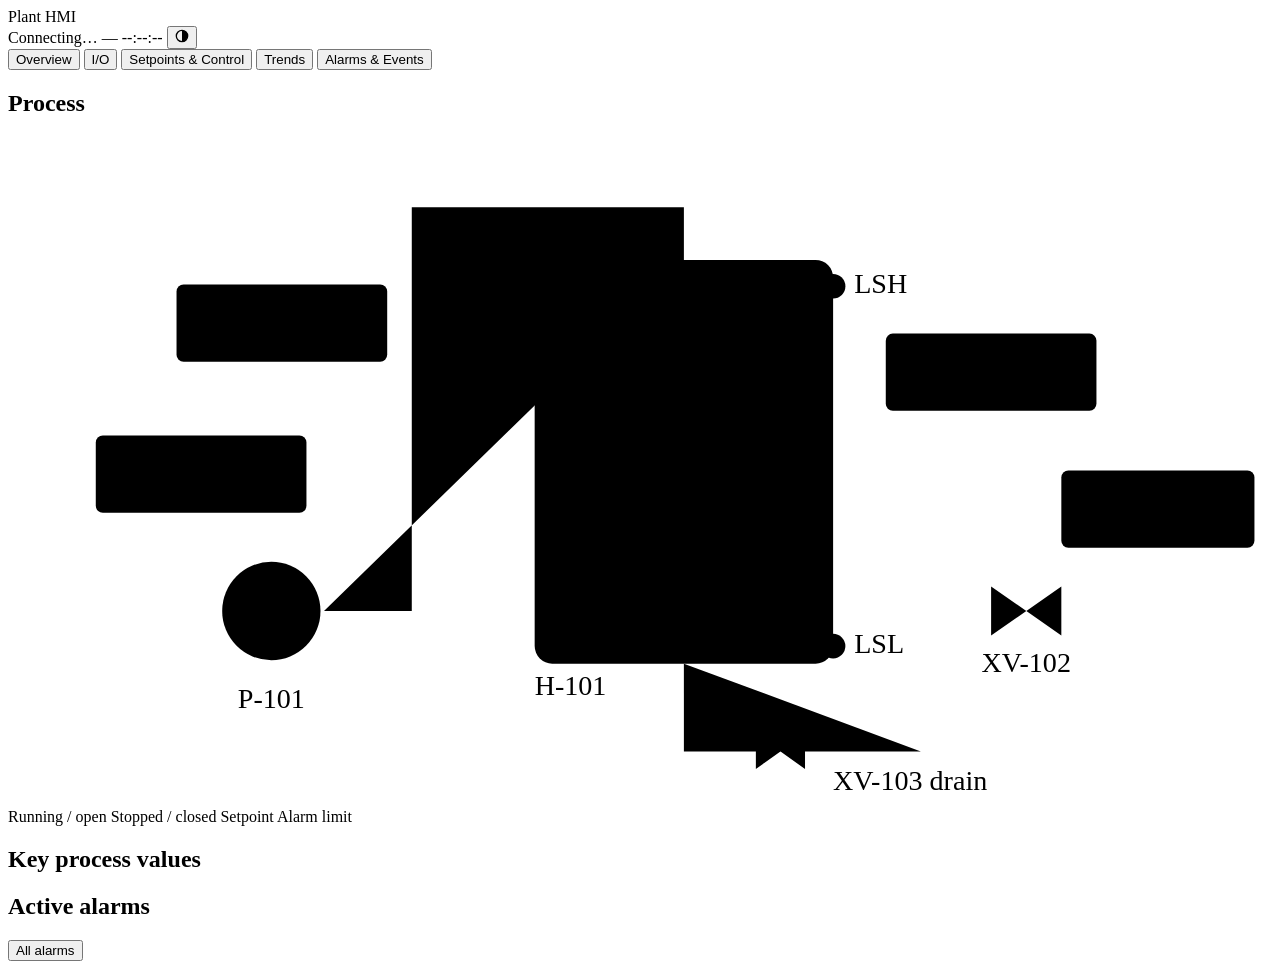
==== src/hmi/static/index.html @ 0cba067e "Add browser-based PLC HMI for monitoring I/O, setpoints and process values FastAPI backend with a pl" ====
<!doctype html>
<html lang="en">
<head>
  <meta charset="utf-8">
  <meta name="viewport" content="width=device-width, initial-scale=1">
  <title>Plant HMI</title>
  <link rel="stylesheet" href="/static/style.css">
  <link rel="icon" href="data:image/svg+xml,%3Csvg xmlns='http://www.w3.org/2000/svg' viewBox='0 0 16 16'%3E%3Crect width='16' height='16' rx='3' fill='%23394150'/%3E%3Cpath d='M3 11h2V7h2v4h2V4h2v7h2' stroke='%2378c4b4' stroke-width='1.5' fill='none'/%3E%3C/svg%3E">
</head>
<body>
  <header class="topbar">
    <div class="brand">
      <span class="brand-mark" aria-hidden="true"></span>
      <div>
        <div class="brand-name" id="plant-name">Plant HMI</div>
        <div class="brand-sub" id="plant-desc"></div>
      </div>
    </div>
    <div class="status-strip">
      <span class="chip" id="conn-chip"><span class="dot"></span><span id="conn-text">Connecting…</span></span>
      <span class="chip" id="mode-chip">—</span>
      <span class="chip mono" id="clock">--:--:--</span>
      <button class="icon-btn" id="theme-btn" title="Toggle light/dark theme" aria-label="Toggle theme"><svg viewBox="0 0 16 16" width="14" height="14" aria-hidden="true"><circle cx="8" cy="8" r="6.5" fill="none" stroke="currentColor" stroke-width="1.5"/><path d="M8 1.5a6.5 6.5 0 0 1 0 13z" fill="currentColor"/></svg></button>
    </div>
  </header>

  <button class="alarm-banner" id="alarm-banner" hidden>
    <span class="alarm-banner-count" id="alarm-banner-count">0</span>
    <span id="alarm-banner-text"></span>
    <span class="alarm-banner-hint">View alarms →</span>
  </button>

  <nav class="tabs" role="tablist">
    <button role="tab" data-tab="overview" aria-selected="true">Overview</button>
    <button role="tab" data-tab="io">I/O</button>
    <button role="tab" data-tab="setpoints">Setpoints &amp; Control</button>
    <button role="tab" data-tab="trends">Trends</button>
    <button role="tab" data-tab="alarms">Alarms &amp; Events <span class="badge" id="alarm-tab-badge" hidden>0</span></button>
  </nav>

  <main>
    <!-- OVERVIEW -->
    <section class="view" id="view-overview">
      <div class="overview-grid">
        <div class="panel mimic-panel">
          <div class="panel-head"><h2>Process</h2><span class="muted" id="mimic-mode"></span></div>
          <svg id="mimic" viewBox="0 0 720 380" role="img" aria-label="Process mimic diagram">
            <defs>
              <clipPath id="tank-clip"><rect x="300" y="70" width="170" height="230" rx="10"/></clipPath>
            </defs>
            <!-- inlet pipe -->
            <path class="pipe" id="pipe-in" d="M20 270 H120 M180 270 H230 V40 H385 V70"/>
            <!-- pump -->
            <g id="pump" class="equip" transform="translate(150 270)">
              <circle r="28" class="equip-body"/>
              <path d="M-12 -18 L22 0 L-12 18 Z" class="equip-glyph"/>
            </g>
            <text x="150" y="325" class="mimic-label" text-anchor="middle">P-101</text>
            <text x="150" y="342" class="mimic-value" text-anchor="middle" data-value="AO_PumpSpeed"></text>
            <!-- flow + pressure readouts -->
            <g class="readout" transform="translate(96 84)">
              <rect width="120" height="44" rx="4"/>
              <text x="8" y="17" class="mimic-label">FT-101</text>
              <text x="8" y="36" class="mimic-value" data-value="AI_InletFlow"></text>
            </g>
            <g class="readout" transform="translate(50 170)">
              <rect width="120" height="44" rx="4"/>
              <text x="8" y="17" class="mimic-label">PT-101</text>
              <text x="8" y="36" class="mimic-value" data-value="AI_PumpPressure"></text>
            </g>
            <!-- tank -->
            <rect x="300" y="70" width="170" height="230" rx="10" class="tank-shell"/>
            <rect id="tank-fill" x="300" y="300" width="170" height="0" clip-path="url(#tank-clip)" class="tank-fill"/>
            <line id="tank-sp" x1="292" x2="478" y1="0" y2="0" class="sp-line"/>
            <line id="tank-hi" x1="292" x2="478" y1="0" y2="0" class="limit-line"/>
            <text x="385" y="175" class="tank-level" text-anchor="middle" data-value="AI_TankLevel"></text>
            <text x="385" y="200" class="mimic-label" text-anchor="middle">LT-101</text>
            <!-- heater -->
            <path id="heater" class="heater" d="M325 285 q10 -14 20 0 t20 0 t20 0 t20 0 t20 0 t20 0"/>
            <text x="300" y="318" class="mimic-label">H-101</text>
            <g class="readout" transform="translate(500 112)">
              <rect width="120" height="44" rx="4"/>
              <text x="8" y="17" class="mimic-label">TT-101</text>
              <text x="8" y="36" class="mimic-value" data-value="AI_TankTemp"></text>
            </g>
            <!-- level switches -->
            <g id="lsh" class="switch"><circle cx="470" cy="85" r="7"/></g>
            <text x="482" y="89" class="mimic-label tiny">LSH</text>
            <g id="lsl" class="switch"><circle cx="470" cy="290" r="7"/></g>
            <text x="482" y="294" class="mimic-label tiny">LSL</text>
            <!-- outlet -->
            <path class="pipe" id="pipe-out" d="M470 270 H560 M600 270 H700"/>
            <g id="valve" class="equip" transform="translate(580 270)">
              <path d="M-20 -14 L20 14 L20 -14 L-20 14 Z" class="equip-body"/>
            </g>
            <text x="580" y="305" class="mimic-label" text-anchor="middle">XV-102</text>
            <text x="580" y="322" class="mimic-value" text-anchor="middle" data-value="AO_OutletValve"></text>
            <g class="readout" transform="translate(600 190)">
              <rect width="110" height="44" rx="4"/>
              <text x="8" y="17" class="mimic-label">FT-102</text>
              <text x="8" y="36" class="mimic-value" data-value="AI_OutletFlow"></text>
            </g>
            <!-- drain -->
            <path class="pipe" id="pipe-drain" d="M385 300 V350 H520"/>
            <g id="drain" class="equip" transform="translate(440 350)">
              <path d="M-14 -10 L14 10 L14 -10 L-14 10 Z" class="equip-body"/>
            </g>
            <text x="470" y="372" class="mimic-label">XV-103 drain</text>
          </svg>
          <div class="legend">
            <span><i class="lg lg-run"></i>Running / open</span>
            <span><i class="lg lg-stop"></i>Stopped / closed</span>
            <span><i class="lg lg-sp"></i>Setpoint</span>
            <span><i class="lg lg-lim"></i>Alarm limit</span>
          </div>
        </div>

        <div class="side-col">
          <div class="panel">
            <div class="panel-head"><h2>Key process values</h2></div>
            <div class="kpis" id="kpis"></div>
          </div>
          <div class="panel">
            <div class="panel-head"><h2>Active alarms</h2><button class="btn small" data-goto="alarms">All alarms</button></div>
            <ul class="mini-alarms" id="mini-alarms"></ul>
          </div>
        </div>
      </div>
    </section>

    <!-- I/O -->
    <section class="view" id="view-io" hidden>
      <div class="io-grid">
        <div class="panel"><div class="panel-head"><h2>Digital inputs</h2><span class="muted" id="sim-note"></span></div><table class="io-table" id="tbl-DI"></table></div>
        <div class="panel"><div class="panel-head"><h2>Digital outputs</h2></div><table class="io-table" id="tbl-DO"></table></div>
        <div class="panel"><div class="panel-head"><h2>Analog inputs</h2></div><table class="io-table" id="tbl-AI"></table></div>
        <div class="panel"><div class="panel-head"><h2>Analog outputs</h2></div><table class="io-table" id="tbl-AO"></table></div>
      </div>
    </section>

    <!-- SETPOINTS -->
    <section class="view" id="view-setpoints" hidden>
      <div class="panel mode-panel">
        <div>
          <h2>Control mode</h2>
          <p class="muted">In <b>Automatic</b> the PLC drives the pump to the level target and cycles the heater to the temperature target. Switch to <b>Manual</b> to operate outputs directly.</p>
        </div>
        <div class="segmented" id="mode-switch" role="radiogroup" aria-label="Control mode">
          <button data-mode="true" role="radio">Automatic</button>
          <button data-mode="false" role="radio">Manual</button>
        </div>
      </div>
      <h3 class="section-title">Setpoints &amp; targets</h3>
      <div class="sp-grid" id="sp-grid"></div>
      <h3 class="section-title">Manual control <span class="muted" id="manual-note"></span></h3>
      <div class="sp-grid" id="manual-grid"></div>
    </section>

    <!-- TRENDS -->
    <section class="view" id="view-trends" hidden>
      <div class="panel">
        <div class="panel-head trend-head">
          <h2>Trend</h2>
          <div class="segmented small" id="trend-window">
            <button data-window="60">1 min</button>
            <button data-window="300" aria-pressed="true">5 min</button>
            <button data-window="900">15 min</button>
          </div>
        </div>
        <div class="trend-picker" id="trend-picker"></div>
        <div class="trend-wrap">
          <canvas id="trend" height="380"></canvas>
          <div class="trend-tip" id="trend-tip" hidden></div>
        </div>
        <p class="muted small-print">Each pen is scaled to its own engineering range (0–100 % of span); hover for values.</p>
      </div>
    </section>

    <!-- ALARMS -->
    <section class="view" id="view-alarms" hidden>
      <div class="panel">
        <div class="panel-head"><h2>Alarm summary</h2><button class="btn" id="ack-all">Acknowledge all</button></div>
        <table class="data-table" id="alarm-table">
          <thead><tr><th>Priority</th><th>Raised</th><th>Alarm</th><th>Value</th><th>Limit</th><th>State</th><th></th></tr></thead>
          <tbody></tbody>
        </table>
        <p class="empty" id="alarm-empty">No active or unacknowledged alarms.</p>
      </div>
      <div class="panel">
        <div class="panel-head">
          <h2>Event journal</h2>
          <div class="segmented small" id="event-filter">
            <button data-filter="" aria-pressed="true">All</button>
            <button data-filter="alarm">Alarms</button>
            <button data-filter="write">Operator</button>
            <button data-filter="system">System</button>
          </div>
        </div>
        <div class="journal-wrap">
          <table class="data-table" id="event-table">
            <thead><tr><th>Time</th><th>Type</th><th>Message</th><th>By</th></tr></thead>
            <tbody></tbody>
          </table>
        </div>
      </div>
    </section>
  </main>

  <dialog id="confirm">
    <form method="dialog">
      <h3 id="confirm-title">Confirm change</h3>
      <p id="confirm-body"></p>
      <div class="dialog-actions">
        <button value="cancel" class="btn">Cancel</button>
        <button value="ok" class="btn primary" id="confirm-ok">Apply</button>
      </div>
    </form>
  </dialog>
  <div class="toasts" id="toasts" aria-live="polite"></div>

  <script src="/static/app.js"></script>
</body>
</html>
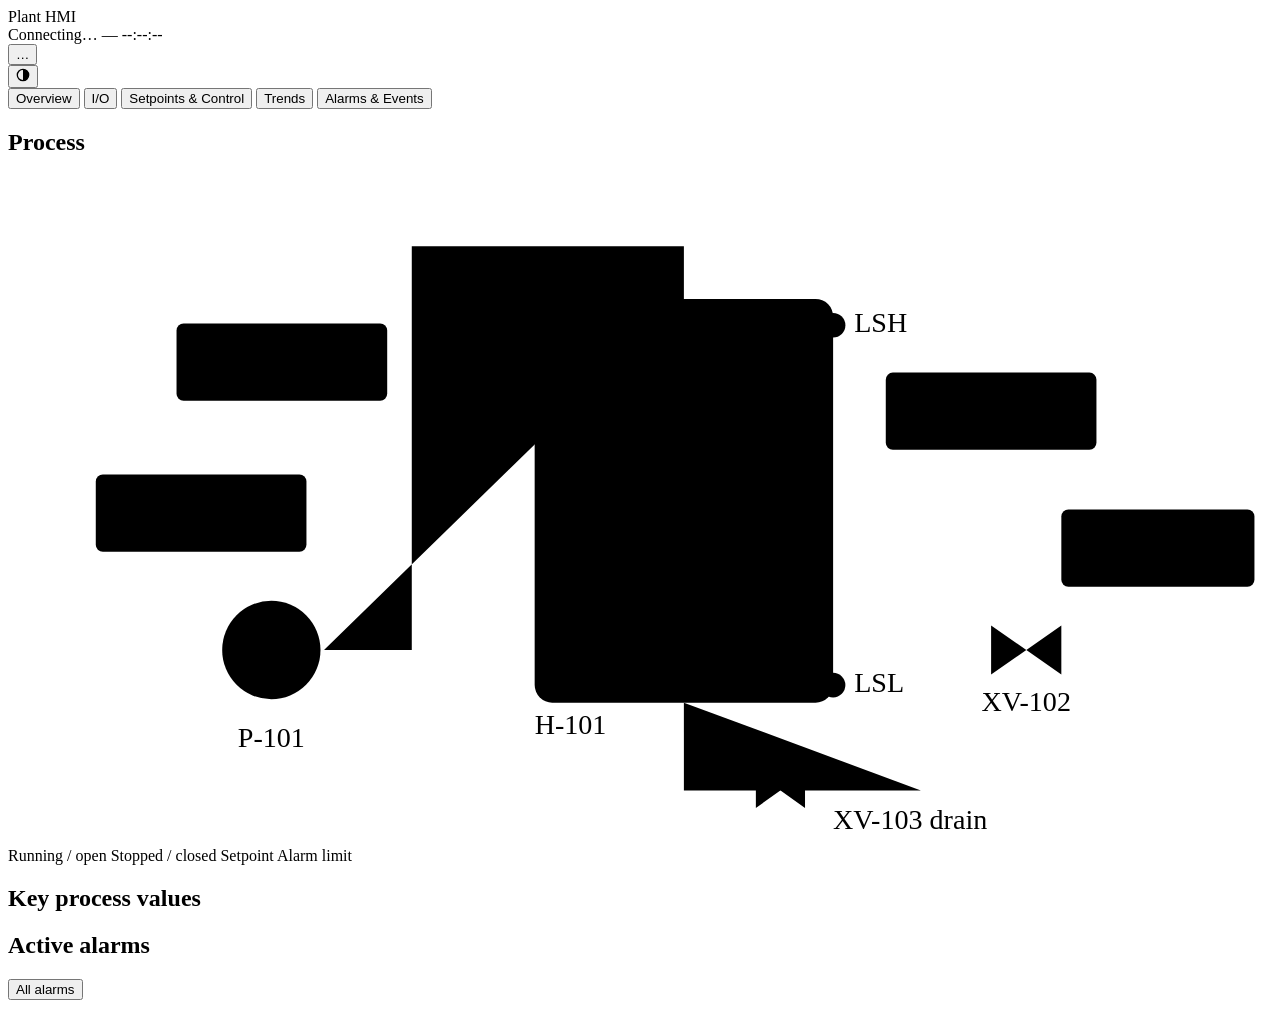
==== commit cd96f3a6: "Add sign-in, user roles and account management to the HMI Every page, API call and the live WebSocke" ====
--- a/src/hmi/static/index.html
+++ b/src/hmi/static/index.html
@@ -20,6 +20,18 @@
       <span class="chip" id="conn-chip"><span class="dot"></span><span id="conn-text">Connecting…</span></span>
       <span class="chip" id="mode-chip">—</span>
       <span class="chip mono" id="clock">--:--:--</span>
+      <div class="user-menu">
+        <button class="chip user-chip" id="user-btn" aria-haspopup="menu" aria-expanded="false">
+          <span class="avatar" id="user-avatar" aria-hidden="true"></span>
+          <span id="user-name">…</span>
+          <span class="role-tag" id="user-role"></span>
+        </button>
+        <div class="menu" id="user-menu" role="menu" hidden>
+          <div class="menu-head" id="menu-head"></div>
+          <button role="menuitem" id="menu-password">Change password</button>
+          <button role="menuitem" id="menu-signout">Sign out</button>
+        </div>
+      </div>
       <button class="icon-btn" id="theme-btn" title="Toggle light/dark theme" aria-label="Toggle theme"><svg viewBox="0 0 16 16" width="14" height="14" aria-hidden="true"><circle cx="8" cy="8" r="6.5" fill="none" stroke="currentColor" stroke-width="1.5"/><path d="M8 1.5a6.5 6.5 0 0 1 0 13z" fill="currentColor"/></svg></button>
     </div>
   </header>
@@ -36,7 +48,10 @@
     <button role="tab" data-tab="setpoints">Setpoints &amp; Control</button>
     <button role="tab" data-tab="trends">Trends</button>
     <button role="tab" data-tab="alarms">Alarms &amp; Events <span class="badge" id="alarm-tab-badge" hidden>0</span></button>
+    <button role="tab" data-tab="users" id="users-tab" hidden>Users</button>
   </nav>
+
+  <div class="readonly-strip" id="readonly-strip" hidden></div>
 
   <main>
     <!-- OVERVIEW -->
@@ -193,6 +208,7 @@
             <button data-filter="" aria-pressed="true">All</button>
             <button data-filter="alarm">Alarms</button>
             <button data-filter="write">Operator</button>
+            <button data-filter="auth">Sign-ins</button>
             <button data-filter="system">System</button>
           </div>
         </div>
@@ -204,7 +220,75 @@
         </div>
       </div>
     </section>
+    <!-- USERS (engineers) -->
+    <section class="view" id="view-users" hidden>
+      <div class="panel">
+        <div class="panel-head"><h2>User accounts</h2><button class="btn primary" id="add-user-btn">Add user</button></div>
+        <div class="table-scroll">
+          <table class="data-table" id="users-table">
+            <thead><tr><th>User</th><th>Role</th><th>Status</th><th>Last sign-in</th><th class="io-act">Actions</th></tr></thead>
+            <tbody></tbody>
+          </table>
+        </div>
+      </div>
+      <div class="role-grid">
+        <div class="role-card"><span class="role-tag viewer">Viewer</span><p>Sees every screen, trend and alarm. Can't change anything.</p></div>
+        <div class="role-card"><span class="role-tag operator">Operator</span><p>Changes setpoints and outputs, switches Auto/Manual and acknowledges alarms.</p></div>
+        <div class="role-card"><span class="role-tag engineer">Engineer</span><p>Everything an operator can do, plus alarm limits, loop tuning, simulator inputs and managing users.</p></div>
+      </div>
+    </section>
   </main>
+
+  <dialog id="pw-dialog" aria-labelledby="pw-title">
+    <form id="pw-form" novalidate>
+      <h3 id="pw-title">Change password</h3>
+      <p class="muted" id="pw-intro"></p>
+      <input type="text" name="username" autocomplete="username" hidden>
+      <label for="pw-current">Current password</label>
+      <input id="pw-current" type="password" autocomplete="current-password" required>
+      <label for="pw-new">New password</label>
+      <input id="pw-new" type="password" autocomplete="new-password" minlength="8" required>
+      <label for="pw-repeat">Repeat new password</label>
+      <input id="pw-repeat" type="password" autocomplete="new-password" minlength="8" required>
+      <p class="hint">At least 8 characters.</p>
+      <p class="form-error" id="pw-error" role="alert" hidden></p>
+      <div class="dialog-actions">
+        <button type="button" class="btn" id="pw-cancel">Cancel</button>
+        <button type="button" class="btn" id="pw-signout" hidden>Sign out</button>
+        <button class="btn primary">Change password</button>
+      </div>
+    </form>
+  </dialog>
+
+  <dialog id="user-dialog" aria-labelledby="ud-title">
+    <form id="user-form" novalidate>
+      <h3 id="ud-title">Add user</h3>
+      <div id="ud-new-fields">
+        <label for="ud-username">Username</label>
+        <input id="ud-username" autocomplete="off" autocapitalize="none" spellcheck="false" required pattern="[a-z0-9_.\-]{2,32}">
+        <p class="hint">Lowercase letters, digits, dot, dash or underscore.</p>
+        <label for="ud-name">Full name</label>
+        <input id="ud-name" autocomplete="off">
+        <label for="ud-role">Role</label>
+        <select id="ud-role">
+          <option value="viewer">Viewer – read only</option>
+          <option value="operator" selected>Operator – run the plant</option>
+          <option value="engineer">Engineer – full access</option>
+        </select>
+      </div>
+      <label for="ud-password">Temporary password</label>
+      <div class="pw-field">
+        <input id="ud-password" autocomplete="new-password" minlength="8" required class="mono">
+        <button type="button" class="pw-toggle" id="ud-generate">Generate</button>
+      </div>
+      <p class="hint">Give this to the user. They'll choose their own password when they first sign in.</p>
+      <p class="form-error" id="ud-error" role="alert" hidden></p>
+      <div class="dialog-actions">
+        <button type="button" class="btn" id="ud-cancel">Cancel</button>
+        <button class="btn primary" id="ud-submit">Create user</button>
+      </div>
+    </form>
+  </dialog>
 
   <dialog id="confirm">
     <form method="dialog">
